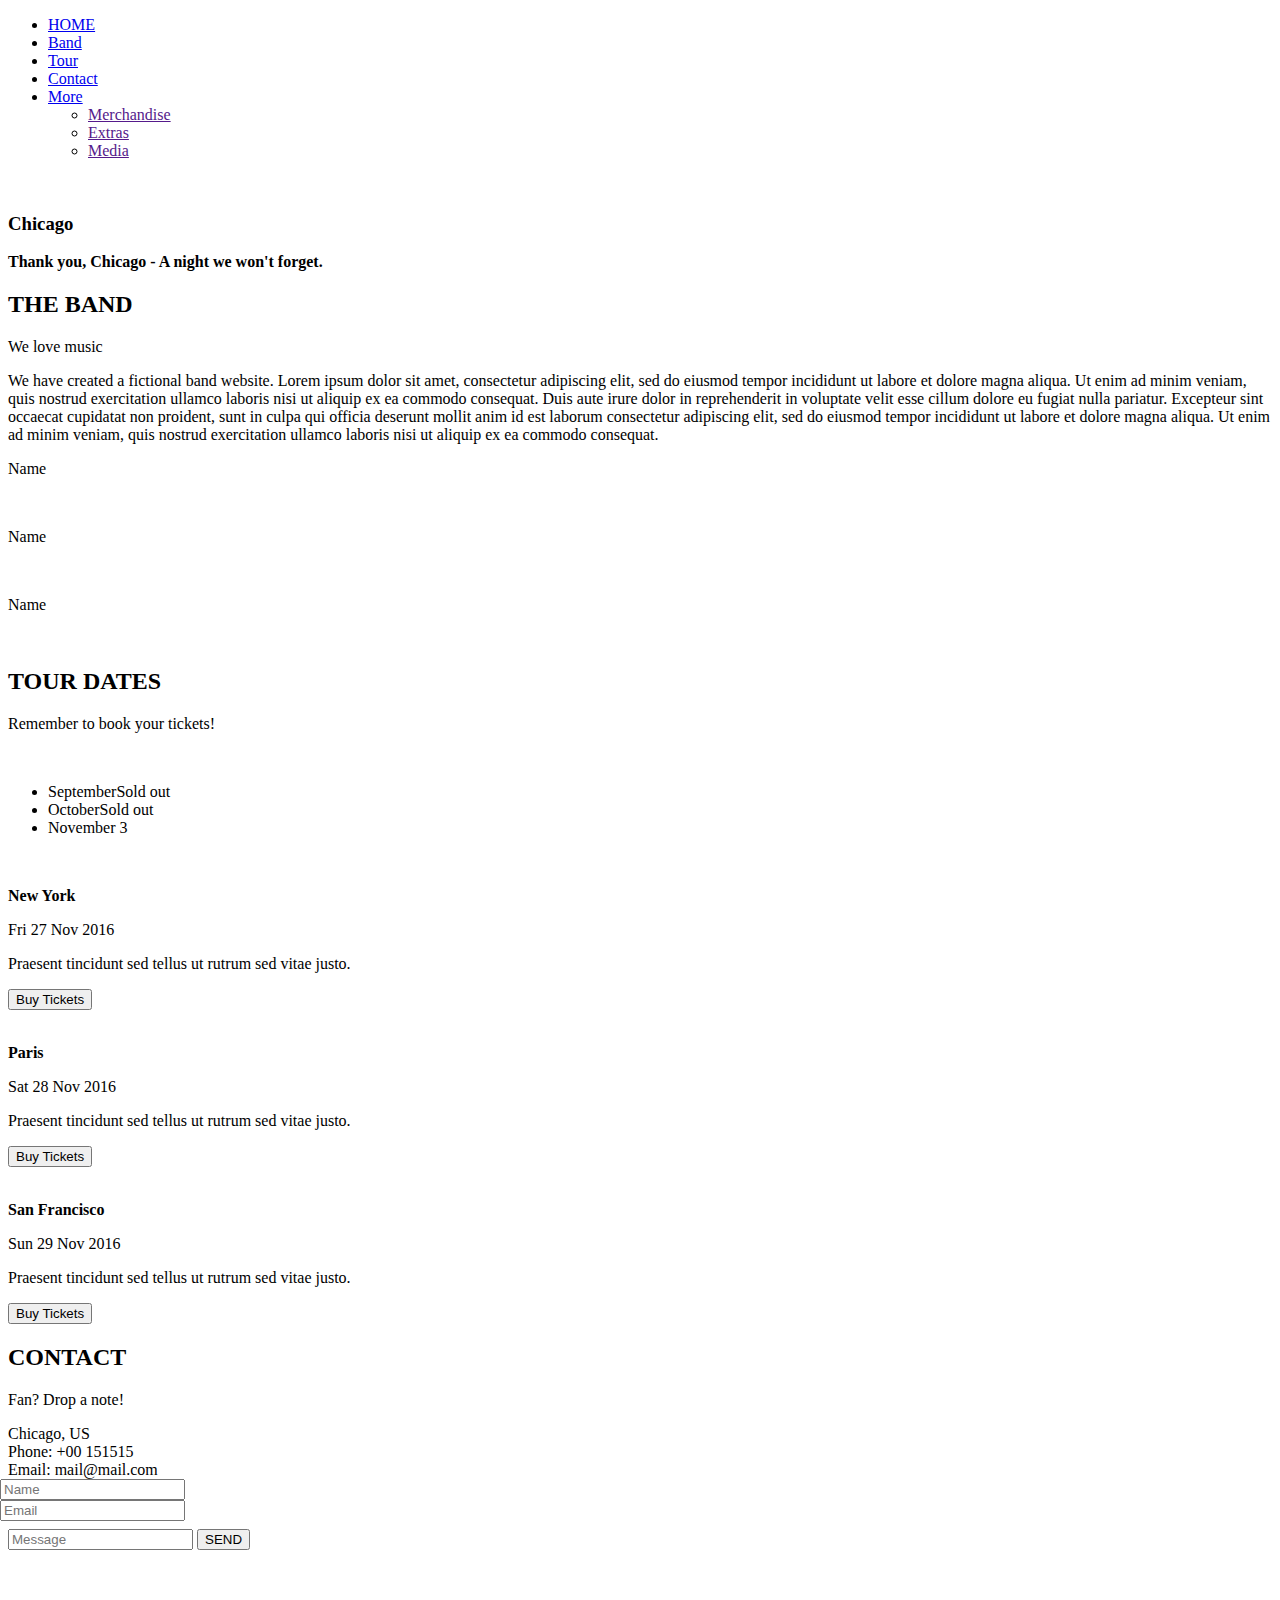
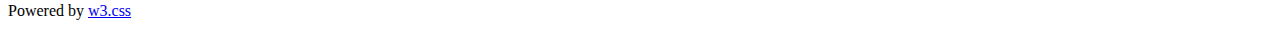
==== index.html @ c3e823ce "update2" ====
<!DOCTYPE html>
<html lang="en">
<head>
    <meta charset="UTF-8">
    <meta http-equiv="X-UA-Compatible" content="IE=edge">
    <meta name="viewport" content="width=device-width, initial-scale=1.0">
    <link rel="stylesheet" href="./The Band/acset/css/stylesheet.css">
    <link rel="stylesheet" href="./The Band/acset/css/responsive.css">
    <link rel="stylesheet" href="./The Band/acset/font/themify-icons/themify-icons.css">
    <title>The Band</title>
</head>
<body>
    <div class="body - selection">
        <div id="header">
        <!-- Begin navigation -->
           <ul class="cursor-poiter" id="nav">
               <li><a href="#slider">HOME</a></li>
               <li><a href="#about">Band</a></li>
               <li><a href="#tour">Tour</a></li>
               <li><a href="#contact">Contact</a></li>
               <li >
                   <a href="#" >More
                       <i class="ti-arrow-circle-down"></i>
                   </a>
                   
                   <ul class="subnav">
                       <li><a href="">Merchandise</a></li>
                       <li><a href="">Extras</a></li>
                       <li><a href="">Media</a></li>
                   </ul>
                </li>
                <div class="search-box">
                    <i class="ti-search search-icon"></i>

                </div>
                <div id="mobile-menu-btn" class="icon-box">
                    <i class="ti-menu mobile-menu"></i>
                </div>
           </ul>
        <!-- End navigation -->
    </div>
        <div class="" id="slider" >
            <div class="chicago-img">
                <div>
                    <img width="100%" src="/The Band//acset/img/chicago.jpg" alt="">
                </div>
                <div class="chicago-content">
                    <h3 class="content">Chicago</h3>
                    <p class="sub-content"><b>Thank you, Chicago - A night we won't forget.</b></p>
                </div>
            </div>

        </div>
        <div id="content">
            <div class="content-section" id="about">
                <h2 class="section-heading">THE BAND</h2>
                <p class="section-sub-heading">We love music</p>
                <p class="aubout-text">We have created a fictional band website. Lorem ipsum dolor sit amet, consectetur adipiscing elit, sed do eiusmod tempor incididunt ut labore et dolore magna aliqua. Ut enim ad minim veniam, quis nostrud exercitation ullamco laboris nisi ut aliquip ex ea commodo consequat. Duis aute irure dolor in reprehenderit in voluptate velit esse cillum dolore eu fugiat nulla pariatur. Excepteur sint occaecat cupidatat non proident, sunt in culpa qui officia deserunt mollit anim id est laborum consectetur adipiscing elit, sed do eiusmod tempor incididunt ut labore et dolore magna aliqua. Ut enim ad minim veniam, quis nostrud exercitation ullamco laboris nisi ut aliquip ex ea commodo consequat.</p>
                <div class="all-team clear">

                    <div class="team-member">
                        <p class="name-member">Name</p>
                        <img class="team-img" src="/The Band/acset/img/bandmember.jpg" alt="">
                    </div>
                    <div class="team-member">
                        <p class="name-member">Name</p>
                        <img class="team-img" src="/The Band/acset/img/bandmember.jpg" alt="">
                    </div>
                    <div class="team-member">
                        <p class="name-member">Name</p>
                        <img class="team-img" src="/The Band/acset/img/bandmember.jpg" alt="">
                    </div>
                </div>
            </div>
            <!--  Tour  -->
            <div class="tour-section">
                
                <div class="content-section" id="tour">
                    <h2 class="section-heading text-white">TOUR DATES</h2>
                    <p class="section-sub-heading text-white">Remember to book your tickets!</p>
                    <br>
                    <ul class="list-buy-ticket clear">
                        <li class="ticket-row">September<span class="sold-out">Sold out</span></li>
                        <li class="ticket-row">October<span class="sold-out">Sold out</span></li>
                        <li class="ticket-row">November <span class="three-ticket">3</span></li>
                    </ul>
                    <div class="ticket-place-list clear">
                        <div class="ticket-place">
                            <img width="100%" src="/The Band/acset/img/newyork.jpg" alt="">
                            <div class="content-ticket-buy">

                                <p class="place-name-ticket"><b>New York</b></p>
                                <p class="section-sub-heading text-align-none">Fri 27 Nov 2016</p>
                                <p class="place-name-ticket">Praesent tincidunt sed tellus ut rutrum sed vitae justo.</p>
                                <button class="buy-ticket-button">Buy Tickets</button>
                            </div>

                        </div>
                        <div class="ticket-place">
                            <img width="100%" src="/The Band/acset/img/paris.jpg" alt="">
                            <div class="content-ticket-buy">
                                
                                <p class="place-name-ticket"><b>Paris</b></p>
                                <p class="section-sub-heading text-align-none">Sat 28 Nov 2016</p>
                                <p class="place-name-ticket">Praesent tincidunt sed tellus ut rutrum sed vitae justo.</p>
                                <button class="buy-ticket-button">Buy Tickets</button>
                            </div>
                            
                        </div>
                        <div class="ticket-place">
                            <img width="100%" src="/The Band/acset/img/sanfran.jpg" alt="">
                            <div class="content-ticket-buy">
                                
                                <p class="place-name-ticket"><b>San Francisco</b></p>
                                <p class="section-sub-heading text-align-none">Sun 29 Nov 2016</p>
                                <p class="place-name-ticket">Praesent tincidunt sed tellus ut rutrum sed vitae justo.</p>
                                <button class="buy-ticket-button">Buy Tickets</button>
                            </div>
                            
                        </div>
                    </div>
                </div>
            </div>

            <div class="content-section" id="contact">
                <h2 class="section-heading">CONTACT</h2>
                <p class="section-sub-heading">Fan? Drop a note!</p>
                <div class="contact-content clear">
                    <div class="contact-icon">
                        <i class="ti-location-pin" > </i>
                        Chicago, US
                        <br>
                        <i  class="ti-mobile"></i>
                         Phone: +00 151515
                        <br>
                        <i  class="ti-email"></i>
                         Email: mail@mail.com
                        <br>

                    </div>
                    <div  class="contact-write-form clear">
                        <form action="">
                            <div class="clear" style="margin: 0px -8px 8px -8px;">
                                <div class="half-col clear">

                                    <input class="input-box" type="text" placeholder="Name" required name="Name" >
                                </div>
                                <div class="half-col clear">

                                    <input class="input-box" type="text" placeholder="Email" required name="Email">
                                </div>

                            </div>
                            <input class="input-box" type="text" placeholder="Message" required name="Message">
                            <button type="submit" class="buy-ticket-button float-right section-body">SEND</button>
                        </form>

                    </div>
                </div>

            </div>
            <div id="map">
                <img width="100%" src="/The Band/acset/img/map.jpg" alt="">

            </div>

        </div>
        <div id="footer">
            <i class="icon-hover ti-facebook"></i>
            <i class="icon-hover ti-instagram"></i>
            <i class="icon-hover ti-pinterest"></i>
            <i class="icon-hover ti-twitter-alt"></i>
            <i class="icon-hover ti-linkedin"></i>
            <br>
            <p class="section-sub-heading">Powered by <a href="https://www.w3schools.com/w3css/default.asp">w3.css</a></p>

        </div>


        
    </div>
    <script>
        var headerElement = document.getElementById('header');
        var mobileMenuBtn = document.getElementById('mobile-menu-btn');
        var HeaderHigh = headerElement.clientHeight;
        mobileMenuBtn.onclick = function () {
            var isClose = headerElement.clientHeight === HeaderHigh;
            if (isClose) {
                headerElement.style.height = 'auto';
            }
            else {
                headerElement.style.height = null;

            }
        }
        var menuItems = document.querySelectorAll('#nav li a[href*="#"]');
        for (var i = 0;i < menuItems.length;i++ ){
            var menuItem = menuItems[i];
            menuItem.onclick = function () {
                headerElement.style.height = null;

                
            }
        }
    </script>
</body>
</html>
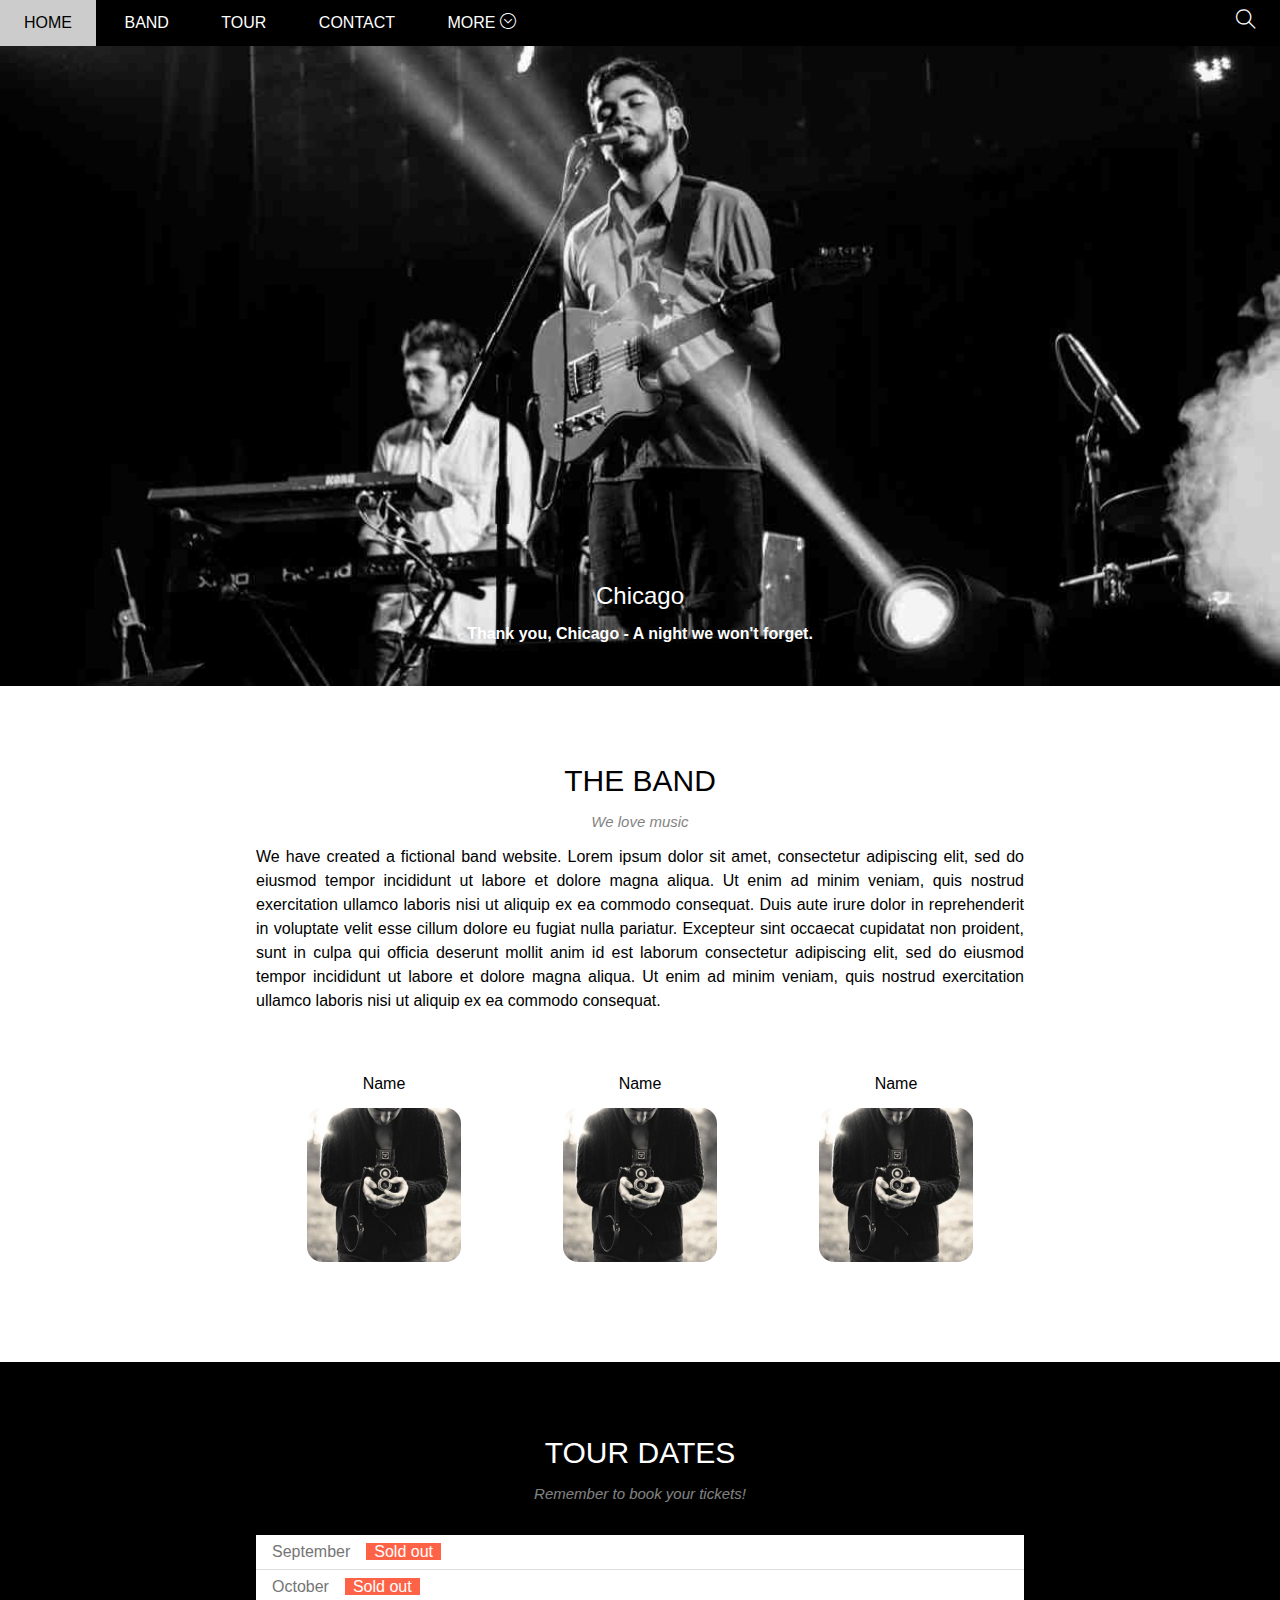
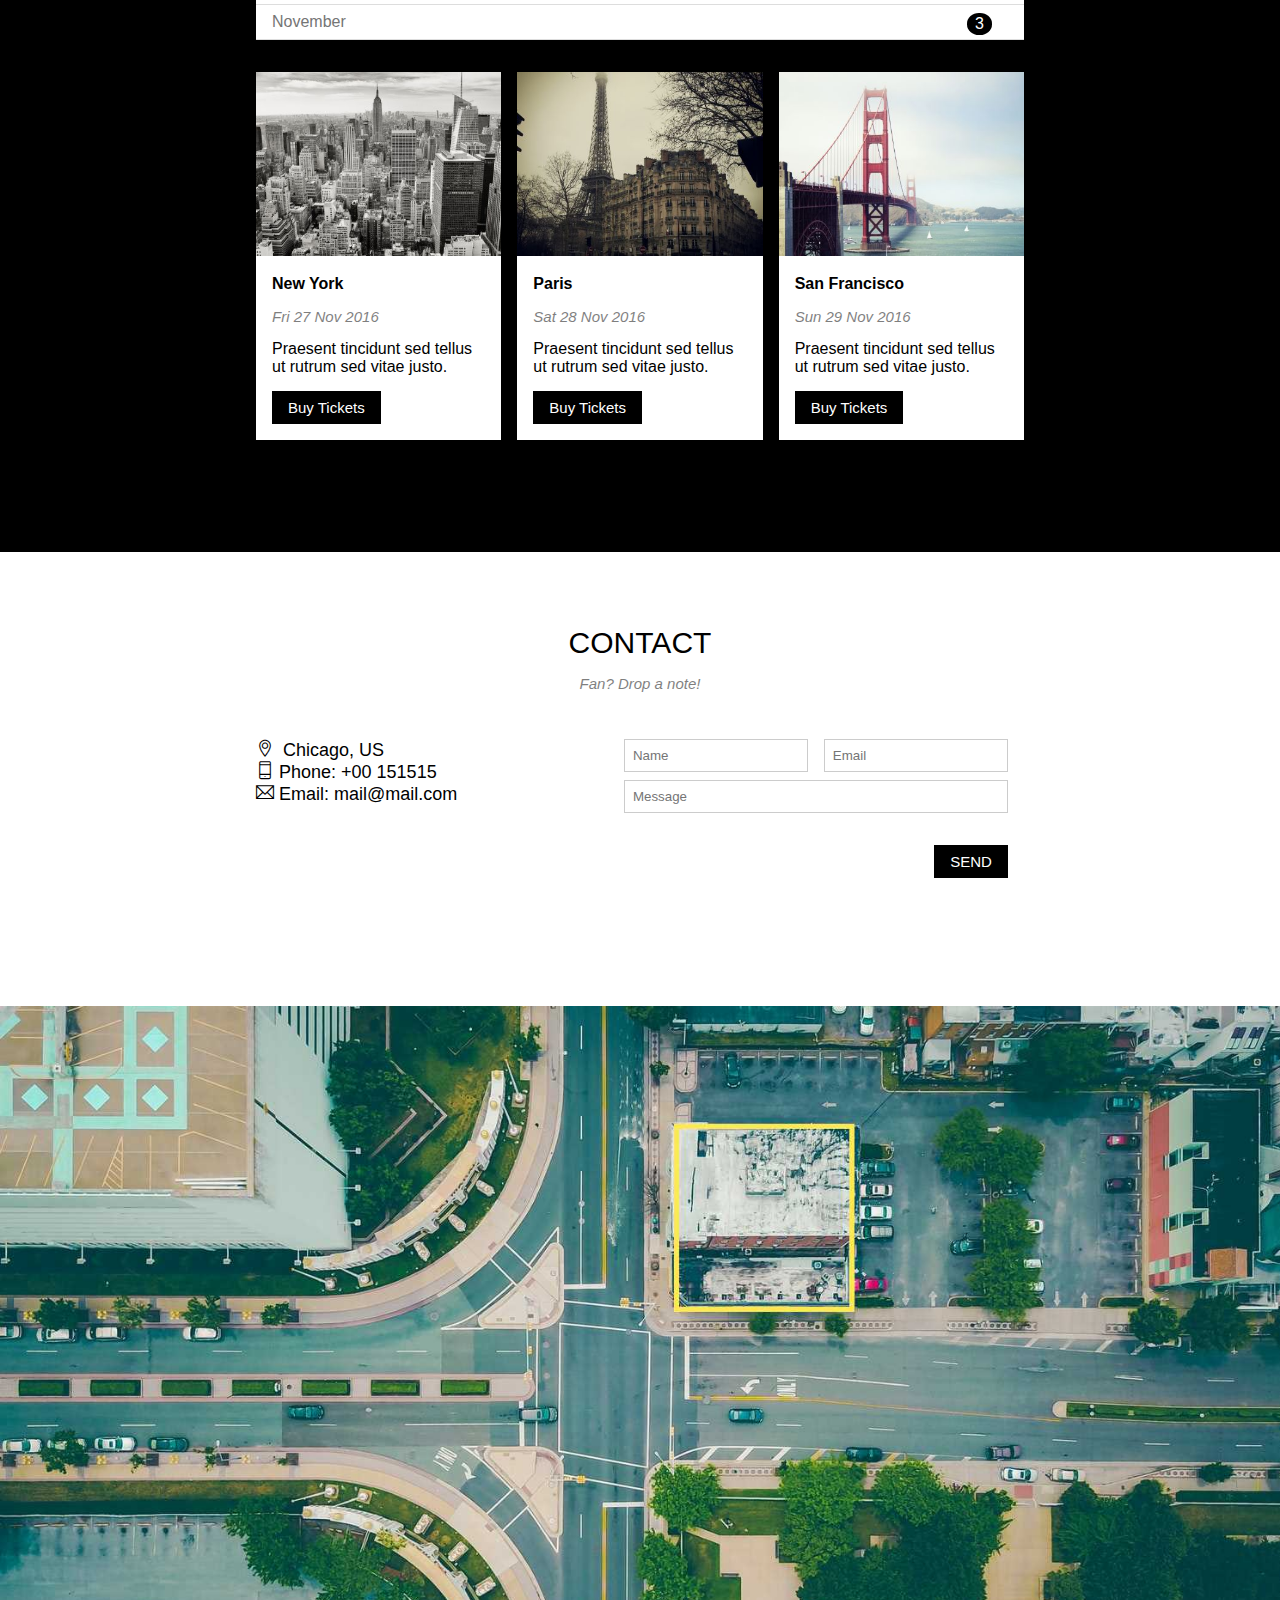
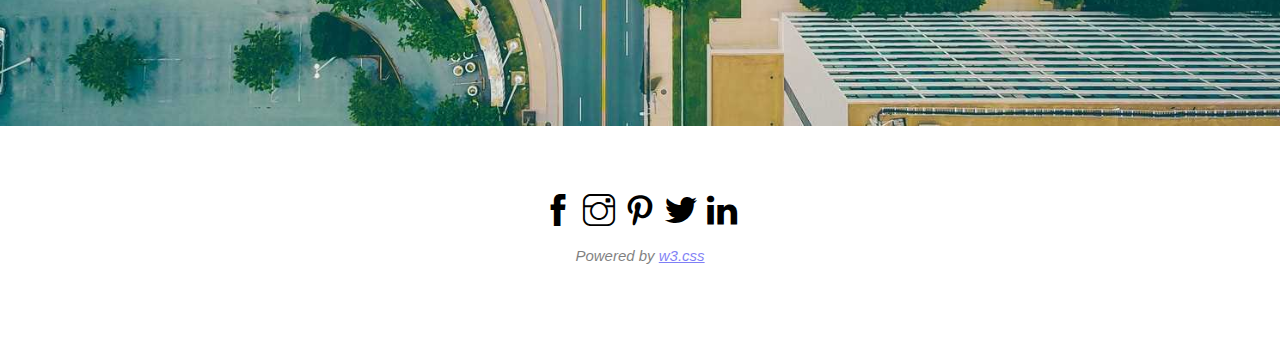
==== commit 9e7d6bf1: "update" ====
--- a/index.html
+++ b/index.html
@@ -4,9 +4,9 @@
     <meta charset="UTF-8">
     <meta http-equiv="X-UA-Compatible" content="IE=edge">
     <meta name="viewport" content="width=device-width, initial-scale=1.0">
-    <link rel="stylesheet" href="./The Band/acset/css/stylesheet.css">
-    <link rel="stylesheet" href="./The Band/acset/css/responsive.css">
-    <link rel="stylesheet" href="./The Band/acset/font/themify-icons/themify-icons.css">
+    <link rel="stylesheet" href="/acset/css/stylesheet.css">
+    <link rel="stylesheet" href="/acset/css/responsive.css">
+    <link rel="stylesheet" href="/acset/font/themify-icons/themify-icons.css">
     <title>The Band</title>
 </head>
 <body>
@@ -42,7 +42,7 @@
         <div class="" id="slider" >
             <div class="chicago-img">
                 <div>
-                    <img width="100%" src="/The Band//acset/img/chicago.jpg" alt="">
+                    <img width="100%" src="/acset/img/chicago.jpg" alt="">
                 </div>
                 <div class="chicago-content">
                     <h3 class="content">Chicago</h3>
@@ -60,15 +60,15 @@
 
                     <div class="team-member">
                         <p class="name-member">Name</p>
-                        <img class="team-img" src="/The Band/acset/img/bandmember.jpg" alt="">
+                        <img class="team-img" src="/acset/img/bandmember.JPG" alt="">
                     </div>
                     <div class="team-member">
                         <p class="name-member">Name</p>
-                        <img class="team-img" src="/The Band/acset/img/bandmember.jpg" alt="">
+                        <img class="team-img" src="/acset/img/bandmember.JPG" alt="">
                     </div>
                     <div class="team-member">
                         <p class="name-member">Name</p>
-                        <img class="team-img" src="/The Band/acset/img/bandmember.jpg" alt="">
+                        <img class="team-img" src="/acset/img/bandmember.JPG" alt="">
                     </div>
                 </div>
             </div>
@@ -86,7 +86,7 @@
                     </ul>
                     <div class="ticket-place-list clear">
                         <div class="ticket-place">
-                            <img width="100%" src="/The Band/acset/img/newyork.jpg" alt="">
+                            <img width="100%" src="/acset/img/newyork.jpg" alt="">
                             <div class="content-ticket-buy">
 
                                 <p class="place-name-ticket"><b>New York</b></p>
@@ -97,7 +97,7 @@
 
                         </div>
                         <div class="ticket-place">
-                            <img width="100%" src="/The Band/acset/img/paris.jpg" alt="">
+                            <img width="100%" src="/acset/img/paris.jpg" alt="">
                             <div class="content-ticket-buy">
                                 
                                 <p class="place-name-ticket"><b>Paris</b></p>
@@ -108,7 +108,7 @@
                             
                         </div>
                         <div class="ticket-place">
-                            <img width="100%" src="/The Band/acset/img/sanfran.jpg" alt="">
+                            <img width="100%" src="/acset/img/sanfran.jpg" alt="">
                             <div class="content-ticket-buy">
                                 
                                 <p class="place-name-ticket"><b>San Francisco</b></p>
@@ -160,7 +160,7 @@
 
             </div>
             <div id="map">
-                <img width="100%" src="/The Band/acset/img/map.jpg" alt="">
+                <img width="100%" src="/acset/img/map.jpg" alt="">
 
             </div>
 
--- a/acset/css/stylesheet.css
+++ b/acset/css/stylesheet.css
@@ -0,0 +1,280 @@
+/* Reset CSS */
+*{
+    padding: 0;
+    margin: 0;
+    box-sizing: border-box;
+}
+html {
+    scroll-behavior:smooth;
+    font-family:Arial, Helvetica, sans-serif;
+}
+.cursor-poiter {
+    cursor: pointer;
+}
+.clear::after {
+    content: "";
+    display: table;
+    clear: both;
+}
+.text-white {
+    color: white !important;
+}
+.text-align-none{
+    text-align:left !important;
+}
+.input-box {
+    padding: 8px;
+    display: block;
+    border: 1px solid #ccc;
+    width: 100%;
+}
+.half-col {
+    float: left;
+    width: 49.99%;
+    padding: 0 8px;
+
+}
+.float-right {
+    float: right !important;
+}
+.section-body {
+    margin-top: 32px !important;
+    margin-bottom: 32px !important;
+}
+.pc-hine{
+    display: none !important;
+}
+
+/* ----------------------Header-------------- */
+#header{
+    
+    position: fixed;
+    right: 0;
+    left: 0;
+    top:0;
+    width: 100%;
+    height: 46px;
+    background-color: black;
+    z-index: 1;
+    overflow: hidden;
+}
+#nav>li{
+    display: inline-block;
+    position: relative;
+}
+.icon-box,
+.search-box{
+    line-height: 46px;
+    padding: 0px 24px;
+    float: right;
+    
+}
+.mobile-menu,
+.search-icon {
+    text-decoration: none;
+    color: #fff;
+    display:inline-block;
+    top: 0;
+    font-size: 20px;
+    
+}
+#header .search-box:hover{
+    color: white;
+    background-color: tomato;
+}
+.subnav>li>a,
+#nav>li>a{
+    text-decoration: none;
+    color: #fff;
+    line-height: 46px;
+    padding: 0px 24px;
+    display: inline-block;
+}
+#nav li:hover>ul{
+    display:block;
+
+}
+#nav>li>a {
+    text-transform: uppercase;
+}
+#nav>li:hover>a{
+    background-color: #ccc;
+    color: black;
+}
+#nav .subnav{
+    display: none;
+    position: absolute;
+    background-color: white;
+    box-shadow:0 0 10px rgba(0,0,0,0.3);
+}
+#nav .subnav li:hover {
+    background-color: #ccc;
+    color: black;
+}
+#nav .subnav li a{
+    color: black;
+}
+#nav .subnav>li {
+    display: block;
+}
+
+
+
+/* ---------------------SLIder------------------------ */
+#slider {
+    margin-top: 46px;
+}
+.chicago-img {
+    position: relative;
+}
+#slider .chicago-content {
+    position: absolute;
+    left: 50%;
+     transform: translate(-50%,0%);
+    bottom: 0;
+    color: white;
+    text-align: center;
+    padding-bottom: 32px;
+}
+#slider .content {
+    margin: 10px 0;
+    font-family:'Segoe UI',Arial,sans-serif;
+    font-size: 24px;
+    font-weight: 400;
+}
+#slider .sub-content {
+    margin: 15px 0;
+}
+
+/* -----------------------------------Content-------------------------- */
+
+.content-section {
+    width: 800px;
+    max-width: 100%;
+    margin-left: auto;
+    margin-right: auto;
+    padding: 64px 16px;
+}
+#content .section-heading {
+    font-size: 30px;
+    text-align: center;
+    margin: 10px 0;
+    font-weight: 400;
+
+}
+.section-sub-heading{
+    margin: 15px 0;
+    text-align: center;
+    opacity: 0.5;
+    font-style: italic;
+    font-size: 15px;
+
+}
+#content .aubout-text {
+    margin: 15px 0;
+    text-align: justify;
+    line-height: 1.5;
+}
+#content .all-team {
+    padding: 32px 0;
+
+}
+#content .team-member {
+    float: left;
+    width: calc(100%/3);
+    text-align: center;
+}
+#content .name-member {
+    margin: 15px 0;
+}
+#content .team-img {
+    width: 60%;
+    border-radius: 10%;
+}
+/* Tour  */
+.tour-section {
+    background-color: #000;
+
+}
+.tour-section .ticket-row {
+    background-color: white;
+   padding: 8px 16px;
+    border-bottom:1px solid #ddd;
+}
+.ticket-row {
+    list-style-type: none;
+    color: #757575;
+}
+.sold-out {
+    margin-left: 16px;
+    padding: 0px 8px;
+    background-color: tomato !important;
+    color: white !important;
+}
+.three-ticket {
+    float: right;
+    margin-right: 16px;
+    background-color: #000;
+    color: white;
+    padding: 2px 8px;
+    text-align: center;
+    border-radius: 48%;
+
+}
+#tour .ticket-place-list {
+    margin: 0 -16px;
+    padding: 32px 8px;
+    
+}
+#tour .ticket-place {
+    background-color: #fff;
+    width: calc(100%/3);
+    float: left;
+    margin: 0 0 16px;
+    padding: 0 8px;
+    background-clip:content-box;
+}
+#tour .place-name-ticket {
+    margin: 15px 0;
+   
+}
+#tour .content-ticket-buy {
+    padding: 0 16px;
+}
+.buy-ticket-button {
+    padding: 8px 16px;
+    margin-bottom: 16px;
+    background-color: black;
+    color: white;
+    border-style: none;
+    font-size: 15px;
+}
+/* -Contact */
+#contact .contact-content {
+    padding: 32px 0;
+
+}
+#contact .contact-icon {
+    float: left;
+    width: 49.99%;
+    font-size: 18px;
+    margin-bottom: 16px;
+
+}
+#contact .contact-write-form {
+    float: left;
+    width: 49.99%;
+    margin: 0 -16px;
+}
+.icon-hover:hover {
+    opacity: 0.6;
+
+}
+
+/* ----------------------------Footet---------------------- */
+#footer{
+    padding: 64px 16px;
+    font-size: 32px;
+    text-align: center;
+
+}--- a/acset/css/responsive.css
+++ b/acset/css/responsive.css
@@ -0,0 +1,35 @@
+/* PC */
+@media (min-width:1024px) {
+    .icon-box {
+        display: none;
+    }
+    
+}
+/* Tablet */
+@media (min-width:740px) and (max-width :1023px) {
+
+    
+}
+/* Mobile */
+@media (max-width:723px) {
+    #nav>li {
+        display: block;
+    }
+    .chicago-content{
+        display: none;
+    }
+    .search-box {
+        display: none;
+    }
+    .icon-box {
+        top: 0;
+        right: 0;
+        position: absolute;
+    }
+    #header .icon-box:hover {
+        background-color: #ccc;
+    }
+    #header .icon-box:hover .mobile-menu {
+        color: black;
+    }
+}--- a/acset/font/themify-icons/themify-icons.css
+++ b/acset/font/themify-icons/themify-icons.css
@@ -0,0 +1,1081 @@
+@font-face {
+	font-family: 'themify';
+	src:url('fonts/themify.eot?-fvbane');
+	src:url('fonts/themify.eot?#iefix-fvbane') format('embedded-opentype'),
+		url('fonts/themify.woff?-fvbane') format('woff'),
+		url('fonts/themify.ttf?-fvbane') format('truetype'),
+		url('fonts/themify.svg?-fvbane#themify') format('svg');
+	font-weight: normal;
+	font-style: normal;
+}
+
+[class^="ti-"], [class*=" ti-"] {
+	font-family: 'themify';
+	speak: none;
+	font-style: normal;
+	font-weight: normal;
+	font-variant: normal;
+	text-transform: none;
+	line-height: 1;
+
+	/* Better Font Rendering =========== */
+	-webkit-font-smoothing: antialiased;
+	-moz-osx-font-smoothing: grayscale;
+}
+
+.ti-wand:before {
+	content: "\e600";
+}
+.ti-volume:before {
+	content: "\e601";
+}
+.ti-user:before {
+	content: "\e602";
+}
+.ti-unlock:before {
+	content: "\e603";
+}
+.ti-unlink:before {
+	content: "\e604";
+}
+.ti-trash:before {
+	content: "\e605";
+}
+.ti-thought:before {
+	content: "\e606";
+}
+.ti-target:before {
+	content: "\e607";
+}
+.ti-tag:before {
+	content: "\e608";
+}
+.ti-tablet:before {
+	content: "\e609";
+}
+.ti-star:before {
+	content: "\e60a";
+}
+.ti-spray:before {
+	content: "\e60b";
+}
+.ti-signal:before {
+	content: "\e60c";
+}
+.ti-shopping-cart:before {
+	content: "\e60d";
+}
+.ti-shopping-cart-full:before {
+	content: "\e60e";
+}
+.ti-settings:before {
+	content: "\e60f";
+}
+.ti-search:before {
+	content: "\e610";
+}
+.ti-zoom-in:before {
+	content: "\e611";
+}
+.ti-zoom-out:before {
+	content: "\e612";
+}
+.ti-cut:before {
+	content: "\e613";
+}
+.ti-ruler:before {
+	content: "\e614";
+}
+.ti-ruler-pencil:before {
+	content: "\e615";
+}
+.ti-ruler-alt:before {
+	content: "\e616";
+}
+.ti-bookmark:before {
+	content: "\e617";
+}
+.ti-bookmark-alt:before {
+	content: "\e618";
+}
+.ti-reload:before {
+	content: "\e619";
+}
+.ti-plus:before {
+	content: "\e61a";
+}
+.ti-pin:before {
+	content: "\e61b";
+}
+.ti-pencil:before {
+	content: "\e61c";
+}
+.ti-pencil-alt:before {
+	content: "\e61d";
+}
+.ti-paint-roller:before {
+	content: "\e61e";
+}
+.ti-paint-bucket:before {
+	content: "\e61f";
+}
+.ti-na:before {
+	content: "\e620";
+}
+.ti-mobile:before {
+	content: "\e621";
+}
+.ti-minus:before {
+	content: "\e622";
+}
+.ti-medall:before {
+	content: "\e623";
+}
+.ti-medall-alt:before {
+	content: "\e624";
+}
+.ti-marker:before {
+	content: "\e625";
+}
+.ti-marker-alt:before {
+	content: "\e626";
+}
+.ti-arrow-up:before {
+	content: "\e627";
+}
+.ti-arrow-right:before {
+	content: "\e628";
+}
+.ti-arrow-left:before {
+	content: "\e629";
+}
+.ti-arrow-down:before {
+	content: "\e62a";
+}
+.ti-lock:before {
+	content: "\e62b";
+}
+.ti-location-arrow:before {
+	content: "\e62c";
+}
+.ti-link:before {
+	content: "\e62d";
+}
+.ti-layout:before {
+	content: "\e62e";
+}
+.ti-layers:before {
+	content: "\e62f";
+}
+.ti-layers-alt:before {
+	content: "\e630";
+}
+.ti-key:before {
+	content: "\e631";
+}
+.ti-import:before {
+	content: "\e632";
+}
+.ti-image:before {
+	content: "\e633";
+}
+.ti-heart:before {
+	content: "\e634";
+}
+.ti-heart-broken:before {
+	content: "\e635";
+}
+.ti-hand-stop:before {
+	content: "\e636";
+}
+.ti-hand-open:before {
+	content: "\e637";
+}
+.ti-hand-drag:before {
+	content: "\e638";
+}
+.ti-folder:before {
+	content: "\e639";
+}
+.ti-flag:before {
+	content: "\e63a";
+}
+.ti-flag-alt:before {
+	content: "\e63b";
+}
+.ti-flag-alt-2:before {
+	content: "\e63c";
+}
+.ti-eye:before {
+	content: "\e63d";
+}
+.ti-export:before {
+	content: "\e63e";
+}
+.ti-exchange-vertical:before {
+	content: "\e63f";
+}
+.ti-desktop:before {
+	content: "\e640";
+}
+.ti-cup:before {
+	content: "\e641";
+}
+.ti-crown:before {
+	content: "\e642";
+}
+.ti-comments:before {
+	content: "\e643";
+}
+.ti-comment:before {
+	content: "\e644";
+}
+.ti-comment-alt:before {
+	content: "\e645";
+}
+.ti-close:before {
+	content: "\e646";
+}
+.ti-clip:before {
+	content: "\e647";
+}
+.ti-angle-up:before {
+	content: "\e648";
+}
+.ti-angle-right:before {
+	content: "\e649";
+}
+.ti-angle-left:before {
+	content: "\e64a";
+}
+.ti-angle-down:before {
+	content: "\e64b";
+}
+.ti-check:before {
+	content: "\e64c";
+}
+.ti-check-box:before {
+	content: "\e64d";
+}
+.ti-camera:before {
+	content: "\e64e";
+}
+.ti-announcement:before {
+	content: "\e64f";
+}
+.ti-brush:before {
+	content: "\e650";
+}
+.ti-briefcase:before {
+	content: "\e651";
+}
+.ti-bolt:before {
+	content: "\e652";
+}
+.ti-bolt-alt:before {
+	content: "\e653";
+}
+.ti-blackboard:before {
+	content: "\e654";
+}
+.ti-bag:before {
+	content: "\e655";
+}
+.ti-move:before {
+	content: "\e656";
+}
+.ti-arrows-vertical:before {
+	content: "\e657";
+}
+.ti-arrows-horizontal:before {
+	content: "\e658";
+}
+.ti-fullscreen:before {
+	content: "\e659";
+}
+.ti-arrow-top-right:before {
+	content: "\e65a";
+}
+.ti-arrow-top-left:before {
+	content: "\e65b";
+}
+.ti-arrow-circle-up:before {
+	content: "\e65c";
+}
+.ti-arrow-circle-right:before {
+	content: "\e65d";
+}
+.ti-arrow-circle-left:before {
+	content: "\e65e";
+}
+.ti-arrow-circle-down:before {
+	content: "\e65f";
+}
+.ti-angle-double-up:before {
+	content: "\e660";
+}
+.ti-angle-double-right:before {
+	content: "\e661";
+}
+.ti-angle-double-left:before {
+	content: "\e662";
+}
+.ti-angle-double-down:before {
+	content: "\e663";
+}
+.ti-zip:before {
+	content: "\e664";
+}
+.ti-world:before {
+	content: "\e665";
+}
+.ti-wheelchair:before {
+	content: "\e666";
+}
+.ti-view-list:before {
+	content: "\e667";
+}
+.ti-view-list-alt:before {
+	content: "\e668";
+}
+.ti-view-grid:before {
+	content: "\e669";
+}
+.ti-uppercase:before {
+	content: "\e66a";
+}
+.ti-upload:before {
+	content: "\e66b";
+}
+.ti-underline:before {
+	content: "\e66c";
+}
+.ti-truck:before {
+	content: "\e66d";
+}
+.ti-timer:before {
+	content: "\e66e";
+}
+.ti-ticket:before {
+	content: "\e66f";
+}
+.ti-thumb-up:before {
+	content: "\e670";
+}
+.ti-thumb-down:before {
+	content: "\e671";
+}
+.ti-text:before {
+	content: "\e672";
+}
+.ti-stats-up:before {
+	content: "\e673";
+}
+.ti-stats-down:before {
+	content: "\e674";
+}
+.ti-split-v:before {
+	content: "\e675";
+}
+.ti-split-h:before {
+	content: "\e676";
+}
+.ti-smallcap:before {
+	content: "\e677";
+}
+.ti-shine:before {
+	content: "\e678";
+}
+.ti-shift-right:before {
+	content: "\e679";
+}
+.ti-shift-left:before {
+	content: "\e67a";
+}
+.ti-shield:before {
+	content: "\e67b";
+}
+.ti-notepad:before {
+	content: "\e67c";
+}
+.ti-server:before {
+	content: "\e67d";
+}
+.ti-quote-right:before {
+	content: "\e67e";
+}
+.ti-quote-left:before {
+	content: "\e67f";
+}
+.ti-pulse:before {
+	content: "\e680";
+}
+.ti-printer:before {
+	content: "\e681";
+}
+.ti-power-off:before {
+	content: "\e682";
+}
+.ti-plug:before {
+	content: "\e683";
+}
+.ti-pie-chart:before {
+	content: "\e684";
+}
+.ti-paragraph:before {
+	content: "\e685";
+}
+.ti-panel:before {
+	content: "\e686";
+}
+.ti-package:before {
+	content: "\e687";
+}
+.ti-music:before {
+	content: "\e688";
+}
+.ti-music-alt:before {
+	content: "\e689";
+}
+.ti-mouse:before {
+	content: "\e68a";
+}
+.ti-mouse-alt:before {
+	content: "\e68b";
+}
+.ti-money:before {
+	content: "\e68c";
+}
+.ti-microphone:before {
+	content: "\e68d";
+}
+.ti-menu:before {
+	content: "\e68e";
+}
+.ti-menu-alt:before {
+	content: "\e68f";
+}
+.ti-map:before {
+	content: "\e690";
+}
+.ti-map-alt:before {
+	content: "\e691";
+}
+.ti-loop:before {
+	content: "\e692";
+}
+.ti-location-pin:before {
+	content: "\e693";
+}
+.ti-list:before {
+	content: "\e694";
+}
+.ti-light-bulb:before {
+	content: "\e695";
+}
+.ti-Italic:before {
+	content: "\e696";
+}
+.ti-info:before {
+	content: "\e697";
+}
+.ti-infinite:before {
+	content: "\e698";
+}
+.ti-id-badge:before {
+	content: "\e699";
+}
+.ti-hummer:before {
+	content: "\e69a";
+}
+.ti-home:before {
+	content: "\e69b";
+}
+.ti-help:before {
+	content: "\e69c";
+}
+.ti-headphone:before {
+	content: "\e69d";
+}
+.ti-harddrives:before {
+	content: "\e69e";
+}
+.ti-harddrive:before {
+	content: "\e69f";
+}
+.ti-gift:before {
+	content: "\e6a0";
+}
+.ti-game:before {
+	content: "\e6a1";
+}
+.ti-filter:before {
+	content: "\e6a2";
+}
+.ti-files:before {
+	content: "\e6a3";
+}
+.ti-file:before {
+	content: "\e6a4";
+}
+.ti-eraser:before {
+	content: "\e6a5";
+}
+.ti-envelope:before {
+	content: "\e6a6";
+}
+.ti-download:before {
+	content: "\e6a7";
+}
+.ti-direction:before {
+	content: "\e6a8";
+}
+.ti-direction-alt:before {
+	content: "\e6a9";
+}
+.ti-dashboard:before {
+	content: "\e6aa";
+}
+.ti-control-stop:before {
+	content: "\e6ab";
+}
+.ti-control-shuffle:before {
+	content: "\e6ac";
+}
+.ti-control-play:before {
+	content: "\e6ad";
+}
+.ti-control-pause:before {
+	content: "\e6ae";
+}
+.ti-control-forward:before {
+	content: "\e6af";
+}
+.ti-control-backward:before {
+	content: "\e6b0";
+}
+.ti-cloud:before {
+	content: "\e6b1";
+}
+.ti-cloud-up:before {
+	content: "\e6b2";
+}
+.ti-cloud-down:before {
+	content: "\e6b3";
+}
+.ti-clipboard:before {
+	content: "\e6b4";
+}
+.ti-car:before {
+	content: "\e6b5";
+}
+.ti-calendar:before {
+	content: "\e6b6";
+}
+.ti-book:before {
+	content: "\e6b7";
+}
+.ti-bell:before {
+	content: "\e6b8";
+}
+.ti-basketball:before {
+	content: "\e6b9";
+}
+.ti-bar-chart:before {
+	content: "\e6ba";
+}
+.ti-bar-chart-alt:before {
+	content: "\e6bb";
+}
+.ti-back-right:before {
+	content: "\e6bc";
+}
+.ti-back-left:before {
+	content: "\e6bd";
+}
+.ti-arrows-corner:before {
+	content: "\e6be";
+}
+.ti-archive:before {
+	content: "\e6bf";
+}
+.ti-anchor:before {
+	content: "\e6c0";
+}
+.ti-align-right:before {
+	content: "\e6c1";
+}
+.ti-align-left:before {
+	content: "\e6c2";
+}
+.ti-align-justify:before {
+	content: "\e6c3";
+}
+.ti-align-center:before {
+	content: "\e6c4";
+}
+.ti-alert:before {
+	content: "\e6c5";
+}
+.ti-alarm-clock:before {
+	content: "\e6c6";
+}
+.ti-agenda:before {
+	content: "\e6c7";
+}
+.ti-write:before {
+	content: "\e6c8";
+}
+.ti-window:before {
+	content: "\e6c9";
+}
+.ti-widgetized:before {
+	content: "\e6ca";
+}
+.ti-widget:before {
+	content: "\e6cb";
+}
+.ti-widget-alt:before {
+	content: "\e6cc";
+}
+.ti-wallet:before {
+	content: "\e6cd";
+}
+.ti-video-clapper:before {
+	content: "\e6ce";
+}
+.ti-video-camera:before {
+	content: "\e6cf";
+}
+.ti-vector:before {
+	content: "\e6d0";
+}
+.ti-themify-logo:before {
+	content: "\e6d1";
+}
+.ti-themify-favicon:before {
+	content: "\e6d2";
+}
+.ti-themify-favicon-alt:before {
+	content: "\e6d3";
+}
+.ti-support:before {
+	content: "\e6d4";
+}
+.ti-stamp:before {
+	content: "\e6d5";
+}
+.ti-split-v-alt:before {
+	content: "\e6d6";
+}
+.ti-slice:before {
+	content: "\e6d7";
+}
+.ti-shortcode:before {
+	content: "\e6d8";
+}
+.ti-shift-right-alt:before {
+	content: "\e6d9";
+}
+.ti-shift-left-alt:before {
+	content: "\e6da";
+}
+.ti-ruler-alt-2:before {
+	content: "\e6db";
+}
+.ti-receipt:before {
+	content: "\e6dc";
+}
+.ti-pin2:before {
+	content: "\e6dd";
+}
+.ti-pin-alt:before {
+	content: "\e6de";
+}
+.ti-pencil-alt2:before {
+	content: "\e6df";
+}
+.ti-palette:before {
+	content: "\e6e0";
+}
+.ti-more:before {
+	content: "\e6e1";
+}
+.ti-more-alt:before {
+	content: "\e6e2";
+}
+.ti-microphone-alt:before {
+	content: "\e6e3";
+}
+.ti-magnet:before {
+	content: "\e6e4";
+}
+.ti-line-double:before {
+	content: "\e6e5";
+}
+.ti-line-dotted:before {
+	content: "\e6e6";
+}
+.ti-line-dashed:before {
+	content: "\e6e7";
+}
+.ti-layout-width-full:before {
+	content: "\e6e8";
+}
+.ti-layout-width-default:before {
+	content: "\e6e9";
+}
+.ti-layout-width-default-alt:before {
+	content: "\e6ea";
+}
+.ti-layout-tab:before {
+	content: "\e6eb";
+}
+.ti-layout-tab-window:before {
+	content: "\e6ec";
+}
+.ti-layout-tab-v:before {
+	content: "\e6ed";
+}
+.ti-layout-tab-min:before {
+	content: "\e6ee";
+}
+.ti-layout-slider:before {
+	content: "\e6ef";
+}
+.ti-layout-slider-alt:before {
+	content: "\e6f0";
+}
+.ti-layout-sidebar-right:before {
+	content: "\e6f1";
+}
+.ti-layout-sidebar-none:before {
+	content: "\e6f2";
+}
+.ti-layout-sidebar-left:before {
+	content: "\e6f3";
+}
+.ti-layout-placeholder:before {
+	content: "\e6f4";
+}
+.ti-layout-menu:before {
+	content: "\e6f5";
+}
+.ti-layout-menu-v:before {
+	content: "\e6f6";
+}
+.ti-layout-menu-separated:before {
+	content: "\e6f7";
+}
+.ti-layout-menu-full:before {
+	content: "\e6f8";
+}
+.ti-layout-media-right-alt:before {
+	content: "\e6f9";
+}
+.ti-layout-media-right:before {
+	content: "\e6fa";
+}
+.ti-layout-media-overlay:before {
+	content: "\e6fb";
+}
+.ti-layout-media-overlay-alt:before {
+	content: "\e6fc";
+}
+.ti-layout-media-overlay-alt-2:before {
+	content: "\e6fd";
+}
+.ti-layout-media-left-alt:before {
+	content: "\e6fe";
+}
+.ti-layout-media-left:before {
+	content: "\e6ff";
+}
+.ti-layout-media-center-alt:before {
+	content: "\e700";
+}
+.ti-layout-media-center:before {
+	content: "\e701";
+}
+.ti-layout-list-thumb:before {
+	content: "\e702";
+}
+.ti-layout-list-thumb-alt:before {
+	content: "\e703";
+}
+.ti-layout-list-post:before {
+	content: "\e704";
+}
+.ti-layout-list-large-image:before {
+	content: "\e705";
+}
+.ti-layout-line-solid:before {
+	content: "\e706";
+}
+.ti-layout-grid4:before {
+	content: "\e707";
+}
+.ti-layout-grid3:before {
+	content: "\e708";
+}
+.ti-layout-grid2:before {
+	content: "\e709";
+}
+.ti-layout-grid2-thumb:before {
+	content: "\e70a";
+}
+.ti-layout-cta-right:before {
+	content: "\e70b";
+}
+.ti-layout-cta-left:before {
+	content: "\e70c";
+}
+.ti-layout-cta-center:before {
+	content: "\e70d";
+}
+.ti-layout-cta-btn-right:before {
+	content: "\e70e";
+}
+.ti-layout-cta-btn-left:before {
+	content: "\e70f";
+}
+.ti-layout-column4:before {
+	content: "\e710";
+}
+.ti-layout-column3:before {
+	content: "\e711";
+}
+.ti-layout-column2:before {
+	content: "\e712";
+}
+.ti-layout-accordion-separated:before {
+	content: "\e713";
+}
+.ti-layout-accordion-merged:before {
+	content: "\e714";
+}
+.ti-layout-accordion-list:before {
+	content: "\e715";
+}
+.ti-ink-pen:before {
+	content: "\e716";
+}
+.ti-info-alt:before {
+	content: "\e717";
+}
+.ti-help-alt:before {
+	content: "\e718";
+}
+.ti-headphone-alt:before {
+	content: "\e719";
+}
+.ti-hand-point-up:before {
+	content: "\e71a";
+}
+.ti-hand-point-right:before {
+	content: "\e71b";
+}
+.ti-hand-point-left:before {
+	content: "\e71c";
+}
+.ti-hand-point-down:before {
+	content: "\e71d";
+}
+.ti-gallery:before {
+	content: "\e71e";
+}
+.ti-face-smile:before {
+	content: "\e71f";
+}
+.ti-face-sad:before {
+	content: "\e720";
+}
+.ti-credit-card:before {
+	content: "\e721";
+}
+.ti-control-skip-forward:before {
+	content: "\e722";
+}
+.ti-control-skip-backward:before {
+	content: "\e723";
+}
+.ti-control-record:before {
+	content: "\e724";
+}
+.ti-control-eject:before {
+	content: "\e725";
+}
+.ti-comments-smiley:before {
+	content: "\e726";
+}
+.ti-brush-alt:before {
+	content: "\e727";
+}
+.ti-youtube:before {
+	content: "\e728";
+}
+.ti-vimeo:before {
+	content: "\e729";
+}
+.ti-twitter:before {
+	content: "\e72a";
+}
+.ti-time:before {
+	content: "\e72b";
+}
+.ti-tumblr:before {
+	content: "\e72c";
+}
+.ti-skype:before {
+	content: "\e72d";
+}
+.ti-share:before {
+	content: "\e72e";
+}
+.ti-share-alt:before {
+	content: "\e72f";
+}
+.ti-rocket:before {
+	content: "\e730";
+}
+.ti-pinterest:before {
+	content: "\e731";
+}
+.ti-new-window:before {
+	content: "\e732";
+}
+.ti-microsoft:before {
+	content: "\e733";
+}
+.ti-list-ol:before {
+	content: "\e734";
+}
+.ti-linkedin:before {
+	content: "\e735";
+}
+.ti-layout-sidebar-2:before {
+	content: "\e736";
+}
+.ti-layout-grid4-alt:before {
+	content: "\e737";
+}
+.ti-layout-grid3-alt:before {
+	content: "\e738";
+}
+.ti-layout-grid2-alt:before {
+	content: "\e739";
+}
+.ti-layout-column4-alt:before {
+	content: "\e73a";
+}
+.ti-layout-column3-alt:before {
+	content: "\e73b";
+}
+.ti-layout-column2-alt:before {
+	content: "\e73c";
+}
+.ti-instagram:before {
+	content: "\e73d";
+}
+.ti-google:before {
+	content: "\e73e";
+}
+.ti-github:before {
+	content: "\e73f";
+}
+.ti-flickr:before {
+	content: "\e740";
+}
+.ti-facebook:before {
+	content: "\e741";
+}
+.ti-dropbox:before {
+	content: "\e742";
+}
+.ti-dribbble:before {
+	content: "\e743";
+}
+.ti-apple:before {
+	content: "\e744";
+}
+.ti-android:before {
+	content: "\e745";
+}
+.ti-save:before {
+	content: "\e746";
+}
+.ti-save-alt:before {
+	content: "\e747";
+}
+.ti-yahoo:before {
+	content: "\e748";
+}
+.ti-wordpress:before {
+	content: "\e749";
+}
+.ti-vimeo-alt:before {
+	content: "\e74a";
+}
+.ti-twitter-alt:before {
+	content: "\e74b";
+}
+.ti-tumblr-alt:before {
+	content: "\e74c";
+}
+.ti-trello:before {
+	content: "\e74d";
+}
+.ti-stack-overflow:before {
+	content: "\e74e";
+}
+.ti-soundcloud:before {
+	content: "\e74f";
+}
+.ti-sharethis:before {
+	content: "\e750";
+}
+.ti-sharethis-alt:before {
+	content: "\e751";
+}
+.ti-reddit:before {
+	content: "\e752";
+}
+.ti-pinterest-alt:before {
+	content: "\e753";
+}
+.ti-microsoft-alt:before {
+	content: "\e754";
+}
+.ti-linux:before {
+	content: "\e755";
+}
+.ti-jsfiddle:before {
+	content: "\e756";
+}
+.ti-joomla:before {
+	content: "\e757";
+}
+.ti-html5:before {
+	content: "\e758";
+}
+.ti-flickr-alt:before {
+	content: "\e759";
+}
+.ti-email:before {
+	content: "\e75a";
+}
+.ti-drupal:before {
+	content: "\e75b";
+}
+.ti-dropbox-alt:before {
+	content: "\e75c";
+}
+.ti-css3:before {
+	content: "\e75d";
+}
+.ti-rss:before {
+	content: "\e75e";
+}
+.ti-rss-alt:before {
+	content: "\e75f";
+}
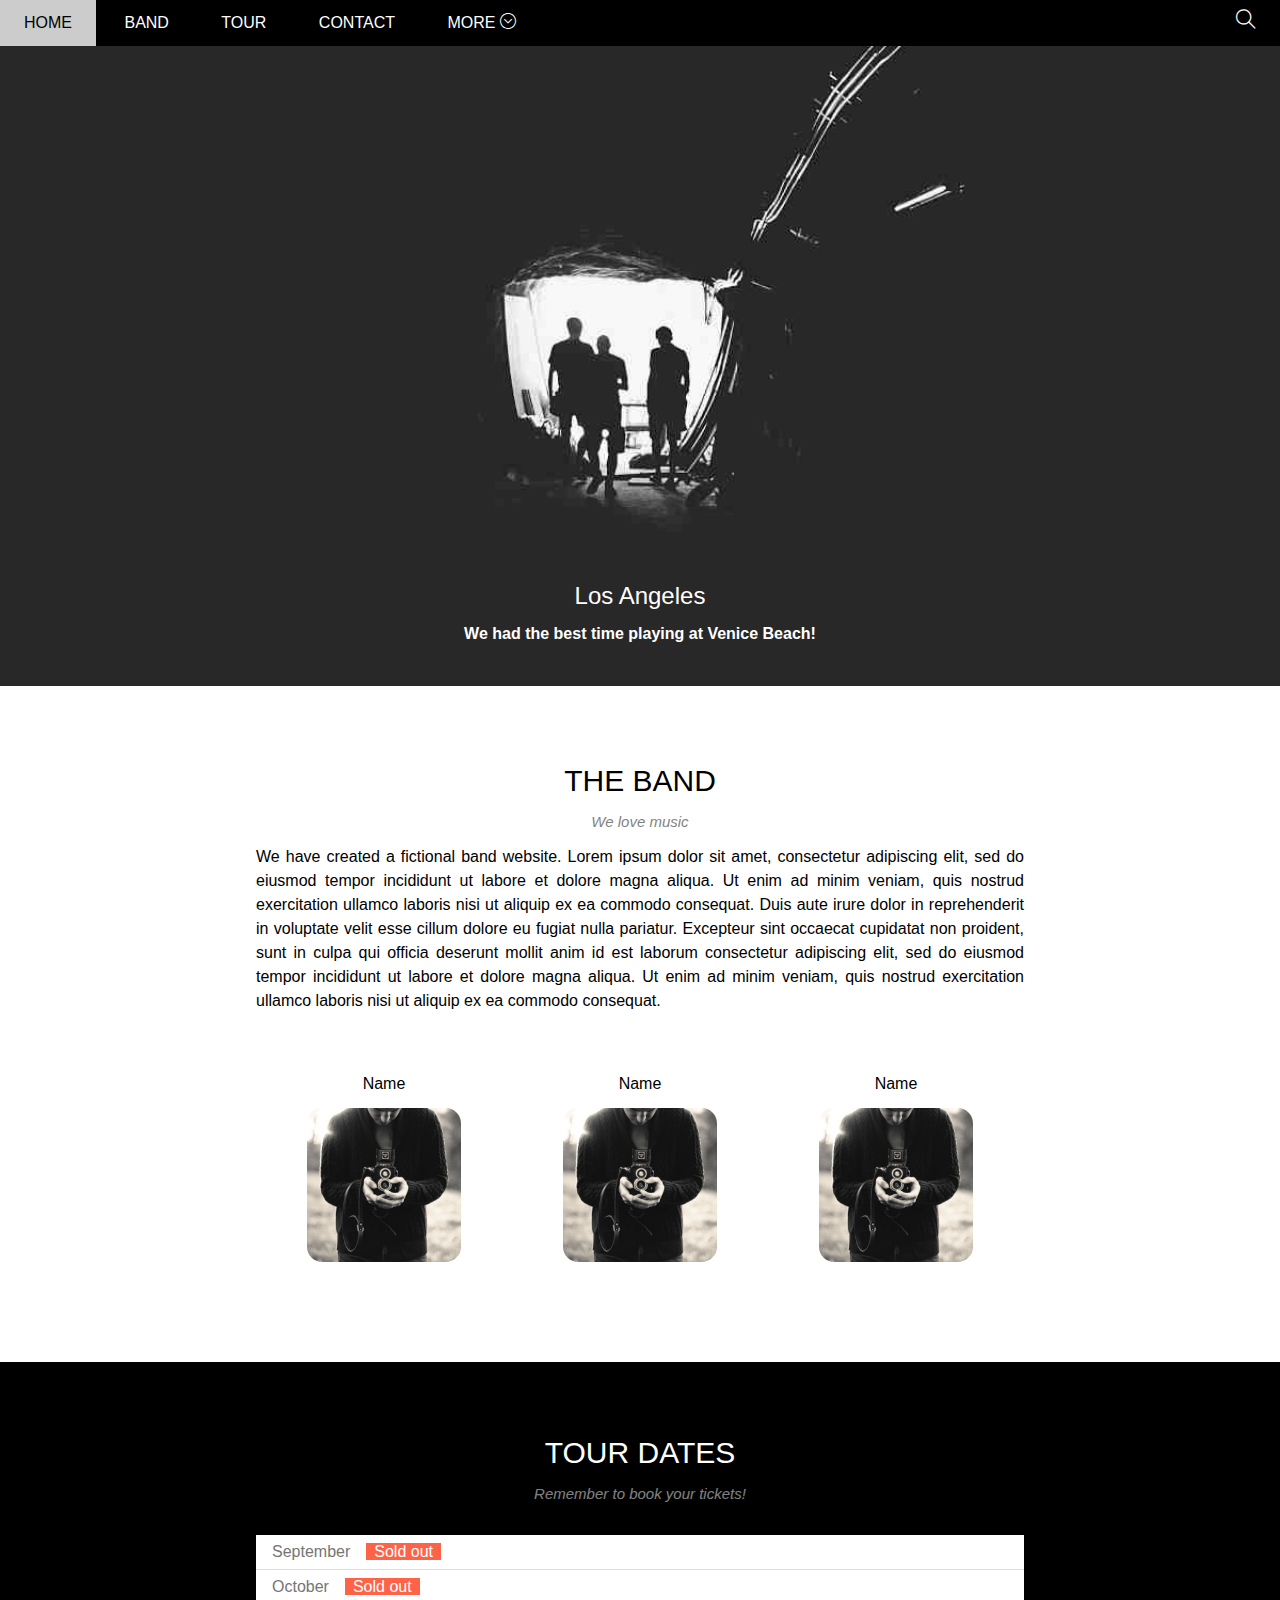
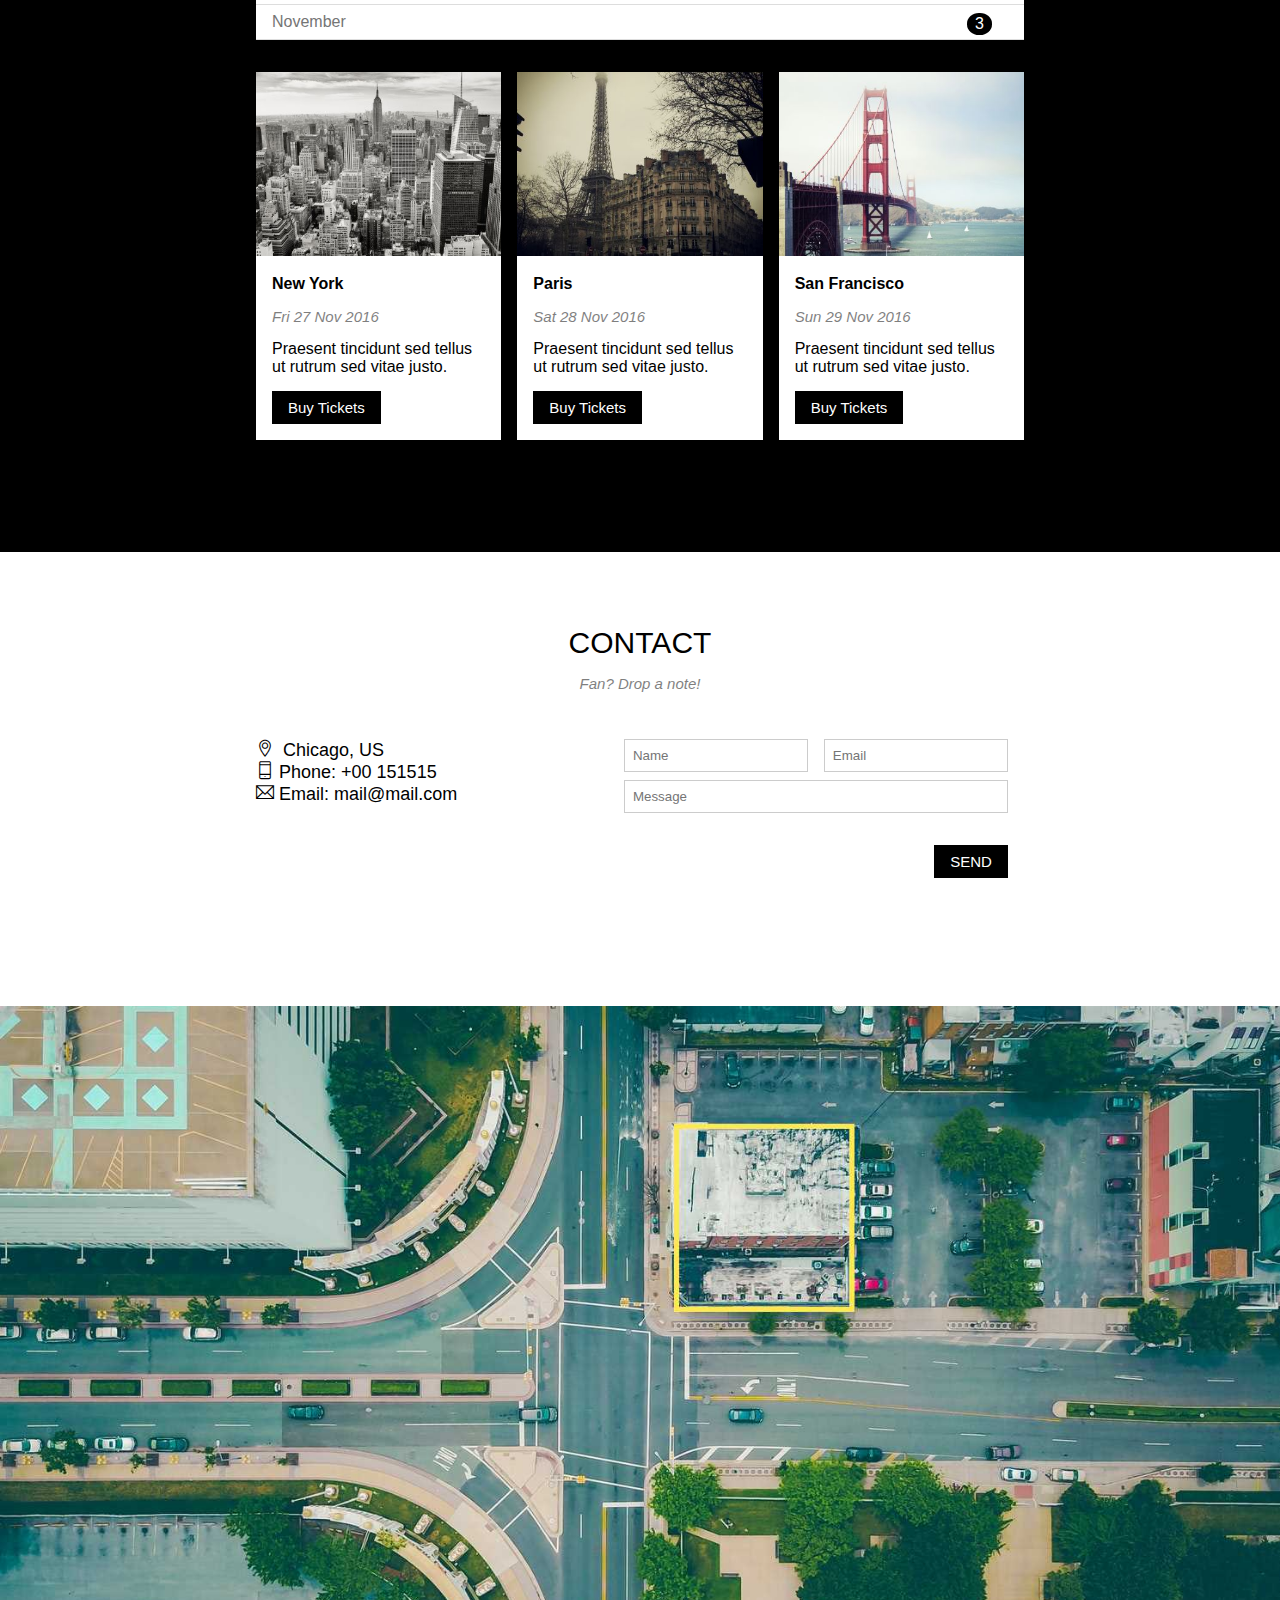
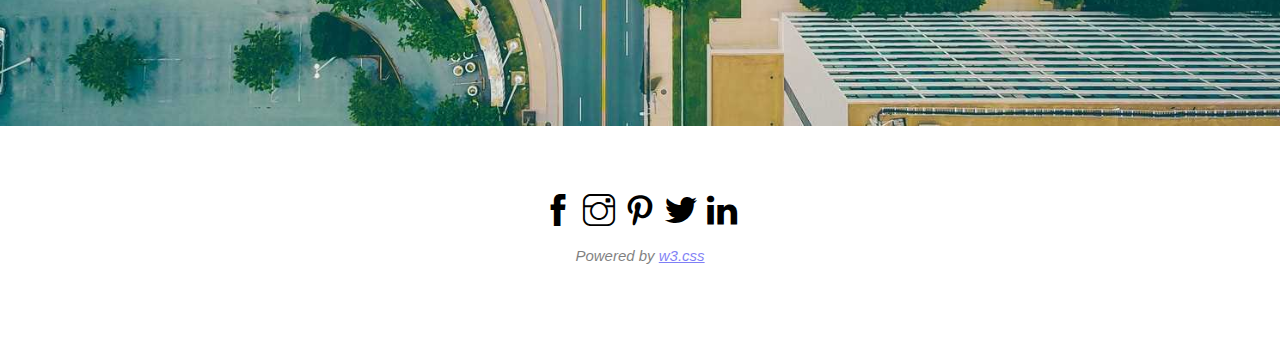
==== commit 8a7c824f: "updateFinish" ====
--- a/index.html
+++ b/index.html
@@ -4,9 +4,9 @@
     <meta charset="UTF-8">
     <meta http-equiv="X-UA-Compatible" content="IE=edge">
     <meta name="viewport" content="width=device-width, initial-scale=1.0">
-    <link rel="stylesheet" href="/acset/css/stylesheet.css">
-    <link rel="stylesheet" href="/acset/css/responsive.css">
-    <link rel="stylesheet" href="/acset/font/themify-icons/themify-icons.css">
+    <link rel="stylesheet" href="./acset/css/stylesheet.css">
+    <link rel="stylesheet" href="./acset/css/responsive.css">
+    <link rel="stylesheet" href="./acset/font/themify-icons/themify-icons.css">
     <title>The Band</title>
 </head>
 <body>
@@ -14,19 +14,19 @@
         <div id="header">
         <!-- Begin navigation -->
            <ul class="cursor-poiter" id="nav">
-               <li><a href="#slider">HOME</a></li>
+               <li class="home-btn"><a href="#slider">HOME</a></li>
                <li><a href="#about">Band</a></li>
                <li><a href="#tour">Tour</a></li>
                <li><a href="#contact">Contact</a></li>
-               <li >
+               <li class="more-btn">
                    <a href="#" >More
                        <i class="ti-arrow-circle-down"></i>
                    </a>
                    
                    <ul class="subnav">
-                       <li><a href="">Merchandise</a></li>
-                       <li><a href="">Extras</a></li>
-                       <li><a href="">Media</a></li>
+                       <li><a href="#">Merchandise</a></li>
+                       <li><a href="#">Extras</a></li>
+                       <li><a href="#">Media</a></li>
                    </ul>
                 </li>
                 <div class="search-box">
@@ -39,14 +39,38 @@
            </ul>
         <!-- End navigation -->
     </div>
-        <div class="" id="slider" >
+        <div class="mySlides" id="slider" >
             <div class="chicago-img">
                 <div>
-                    <img width="100%" src="/acset/img/chicago.jpg" alt="">
+                    <img width="100%" src="./acset/img/chicago.jpg" alt="">
                 </div>
                 <div class="chicago-content">
                     <h3 class="content">Chicago</h3>
                     <p class="sub-content"><b>Thank you, Chicago - A night we won't forget.</b></p>
+                </div>
+            </div>
+
+        </div>
+        <div class="mySlides" id="slider" >
+            <div class="chicago-img">
+                <div>
+                    <img width="100%" src="./acset/img/la.jpg" alt="">
+                </div>
+                <div class="chicago-content">
+                    <h3 class="content">Los Angeles</h3>
+                    <p class="sub-content"><b>We had the best time playing at Venice Beach!</b></p>
+                </div>
+            </div>
+
+        </div>
+        <div class="mySlides" id="slider" >
+            <div class="chicago-img">
+                <div>
+                    <img width="100%" src="./acset/img/ny.jpg" alt="">
+                </div>
+                <div class="chicago-content">
+                    <h3 class="content">New York</h3>
+                    <p class="sub-content"><b>The atmosphere in New York is lorem ipsum.</b></p>
                 </div>
             </div>
 
@@ -60,15 +84,15 @@
 
                     <div class="team-member">
                         <p class="name-member">Name</p>
-                        <img class="team-img" src="/acset/img/bandmember.JPG" alt="">
+                        <img class="team-img" src="./acset/img/bandmember.JPG" alt="">
                     </div>
                     <div class="team-member">
                         <p class="name-member">Name</p>
-                        <img class="team-img" src="/acset/img/bandmember.JPG" alt="">
+                        <img class="team-img" src="./acset/img/bandmember.JPG" alt="">
                     </div>
                     <div class="team-member">
                         <p class="name-member">Name</p>
-                        <img class="team-img" src="/acset/img/bandmember.JPG" alt="">
+                        <img class="team-img" src="./acset/img/bandmember.JPG" alt="">
                     </div>
                 </div>
             </div>
@@ -86,7 +110,7 @@
                     </ul>
                     <div class="ticket-place-list clear">
                         <div class="ticket-place">
-                            <img width="100%" src="/acset/img/newyork.jpg" alt="">
+                            <img width="100%" src="./acset/img/newyork.jpg" alt="">
                             <div class="content-ticket-buy">
 
                                 <p class="place-name-ticket"><b>New York</b></p>
@@ -97,7 +121,7 @@
 
                         </div>
                         <div class="ticket-place">
-                            <img width="100%" src="/acset/img/paris.jpg" alt="">
+                            <img width="100%" src="./acset/img/paris.jpg" alt="">
                             <div class="content-ticket-buy">
                                 
                                 <p class="place-name-ticket"><b>Paris</b></p>
@@ -107,8 +131,8 @@
                             </div>
                             
                         </div>
-                        <div class="ticket-place">
-                            <img width="100%" src="/acset/img/sanfran.jpg" alt="">
+                        <div class="ticket-place clear">
+                            <img width="100%" src="./acset/img/sanfran.jpg" alt="">
                             <div class="content-ticket-buy">
                                 
                                 <p class="place-name-ticket"><b>San Francisco</b></p>
@@ -121,7 +145,30 @@
                     </div>
                 </div>
             </div>
-
+            <div class="clear animation" id="buyTicketForm">
+                <div class="">
+
+                    <div class="buyTicketForm__hearder">
+                        <span onclick="document.getElementById('buyTicketForm').style.display='none'" class="buyTicketForm__hearder--span ti-close" >
+    
+                        </span>
+                        <header>
+                            <i class="ti-ticket buyTicketForm__hearder--icon"></i>
+                            <p class="buyTicketForm__hearder--content">Tickets</p>
+                        </header>
+                    </div>
+                    <div class="buyTicketForm__contentbox clear">
+                        <i class="ti-shopping-cart-full buyTicketForm__des">  Tickets, $15 per person</i>
+                        <input class="buyTicketForm__input" type="text" placeholder="  How Many ?">
+                        <i class="ti-user buyTicketForm__des">  Send To</i>
+                        <input class="buyTicketForm__input" type="text"  placeholder="  Enter Name ">
+                        <button class="buyTicketForm__btn">PAY</button>
+                        <button class="buyTicketForm__contentbox--close" onclick="document.getElementById('buyTicketForm').style.display='none'" class="buyTicketForm__hearder--span ti-close">Close</button>                    
+                        <p class="buyTicketForm__contentbox--help">Need <a href="#">Help</a></p>
+    
+                    </div>
+                </div>
+            </div>
             <div class="content-section" id="contact">
                 <h2 class="section-heading">CONTACT</h2>
                 <p class="section-sub-heading">Fan? Drop a note!</p>
@@ -160,7 +207,7 @@
 
             </div>
             <div id="map">
-                <img width="100%" src="/acset/img/map.jpg" alt="">
+                <img width="100%" src="./acset/img/map.jpg" alt="">
 
             </div>
 
@@ -179,7 +226,24 @@
 
         
     </div>
+    
     <script>
+        // Slide
+        var mySlides = document.getElementsByClassName('mySlides')
+        var slideIndex = 0;
+        slideLoop();
+        function slideLoop(){
+            var mySlides = document.getElementsByClassName('mySlides')
+            for (let i = 0; i < mySlides.length ; i++) {
+               var slide = mySlides[i];
+               slide.style.display = 'none' 
+            }
+            slideIndex++;
+            if(slideIndex>3){slideIndex=0}
+            mySlides[slideIndex].style.display = 'block'
+            setTimeout(slideLoop,4000)
+        }
+        // mobile
         var headerElement = document.getElementById('header');
         var mobileMenuBtn = document.getElementById('mobile-menu-btn');
         var HeaderHigh = headerElement.clientHeight;
@@ -197,9 +261,30 @@
         for (var i = 0;i < menuItems.length;i++ ){
             var menuItem = menuItems[i];
             menuItem.onclick = function () {
+                var ParentMenu = this.nextElementSibling && this.nextElementSibling.classList.contains('subnav');
+                if (!ParentMenu) {
                 headerElement.style.height = null;
+                    
+                } else {
+                    event.preventDefault();
+                }
 
                 
+            }
+        }
+        var buyTickets = document.getElementsByClassName('buy-ticket-button')
+        for(var i =0 ;i<buyTickets.length;i++){
+            var buyTicket = buyTickets[i]
+            buyTicket.onclick = function(){
+                document.getElementById('buyTicketForm').style.display = "block"
+            }
+        }
+        var outSideClose = document.getElementById('buyTicketForm');
+        window.onclick = function(event){
+            console.log(event)
+            if(event.target === outSideClose)
+            {
+                outSideClose.style.display = 'none'
             }
         }
     </script>
--- a/acset/css/stylesheet.css
+++ b/acset/css/stylesheet.css
@@ -56,7 +56,7 @@
     height: 46px;
     background-color: black;
     z-index: 1;
-    overflow: hidden;
+   
 }
 #nav>li{
     display: inline-block;
@@ -90,9 +90,12 @@
     padding: 0px 24px;
     display: inline-block;
 }
+#nav .more-btn:hover ul{
+    display:block;
+
+}
 #nav li:hover>ul{
     display:block;
-
 }
 #nav>li>a {
     text-transform: uppercase;
@@ -277,4 +280,107 @@
     font-size: 32px;
     text-align: center;
 
+}
+#buyTicketForm {
+    z-index: 3;
+    display: none;
+    padding-top: 100px;
+    position: fixed;
+    left: 0;
+    top: 0;
+    width: 100%;
+    height: 100%;
+    overflow: auto;
+    background-color: rgb(0,0,0);
+    background-color: rgba(0,0,0,0.4);
+    box-shadow:black;
+
+}
+#buyTicketForm .buyTicketForm__hearder {
+    background-color: #009688;
+    max-width: 700px;
+    margin: auto;
+    padding: 40px 0;
+    text-align: center;
+    position: relative;
+
+}
+    
+#buyTicketForm .buyTicketForm__hearder--content {
+    display: inline-block;
+    text-align: center;
+    font-size: 60px;
+    letter-spacing: 4px;
+
+
+}
+#buyTicketForm .buyTicketForm__hearder--span {
+    right: 0;
+    top: 0;
+    position: absolute;
+    padding: 16px 32px 16px 16px;
+    cursor: pointer;
+}
+#buyTicketForm .buyTicketForm__hearder--span:hover {
+    background-color: #ddd;
+}
+#buyTicketForm .buyTicketForm__hearder--icon{
+    font-size: 60px;
+    
+}
+#buyTicketForm .buyTicketForm__contentbox{
+    max-width: 700px;
+    margin: auto;
+    padding:  32px 16px ;
+    position: relative;
+    background-color: #fff;
+
+}
+
+.buyTicketForm__des {
+  font-size:large;
+  
+}
+.buyTicketForm__input {
+    width: 100%;
+    padding: 8px 0;
+    margin: 10px 0;
+}
+.buyTicketForm__btn {
+    width: 100%;
+    font-size: 16px;
+    background-color: #009688;
+    border-style: none;
+    padding: 12px 0;
+    color: #fff;
+
+}
+.buyTicketForm__contentbox--close{
+    background-color: red;
+    border-style: none;
+    color: white;
+    padding: 8px 16px;
+    margin-top: 32px;
+    display: inline-block;
+}
+.buyTicketForm__contentbox--help{
+    position: absolute;
+
+    right: 0;
+    bottom: 40px;
+    margin-right: 16px;
+    
+}
+.animation {
+    position:relative;
+    animation: animatetop 0.4s ease-in;
+}
+@keyframes animatetop{
+    from {
+        top:-300px;opacity:0
+    }
+    to
+    {
+        top:0;opacity:1
+    }
 }--- a/acset/css/responsive.css
+++ b/acset/css/responsive.css
@@ -1,19 +1,33 @@
 /* PC */
-@media (min-width:1024px) {
+
+/* Tablet */
+@media (min-width:46.25em){
     .icon-box {
         display: none;
     }
+    #nav .more-btn:hover ul{
+        display:block;
     
-}
-/* Tablet */
-@media (min-width:740px) and (max-width :1023px) {
-
-    
+    }
 }
 /* Mobile */
-@media (max-width:723px) {
+@media (max-width:46.1875em) {
+    #header {
+        overflow: hidden;
+    }
     #nav>li {
         display: block;
+    }
+    #nav>li>a {
+        display: block;
+    }
+    #nav .subnav {
+        position: initial;
+        background-color: #333;
+    }
+    #nav .subnav li a {
+        color: white !important;
+        padding: 0 40px;
     }
     .chicago-content{
         display: none;
@@ -32,4 +46,18 @@
     #header .icon-box:hover .mobile-menu {
         color: black;
     }
+    #header .home-btn {
+        display: inline-block !important;
+    }
+    #contact .contact-icon,#contact .contact-write-form,#tour .ticket-place,.half-col,
+    #content .team-member {
+        width: 100%;
+    }
+    #contact .contact-write-form {
+        margin: 0px;
+    }
+    #buyTicketForm .buyTicketForm__hearder,#buyTicketForm .buyTicketForm__contentbox{
+        width: auto !important;
+        margin: 0 10px;
+    }
 }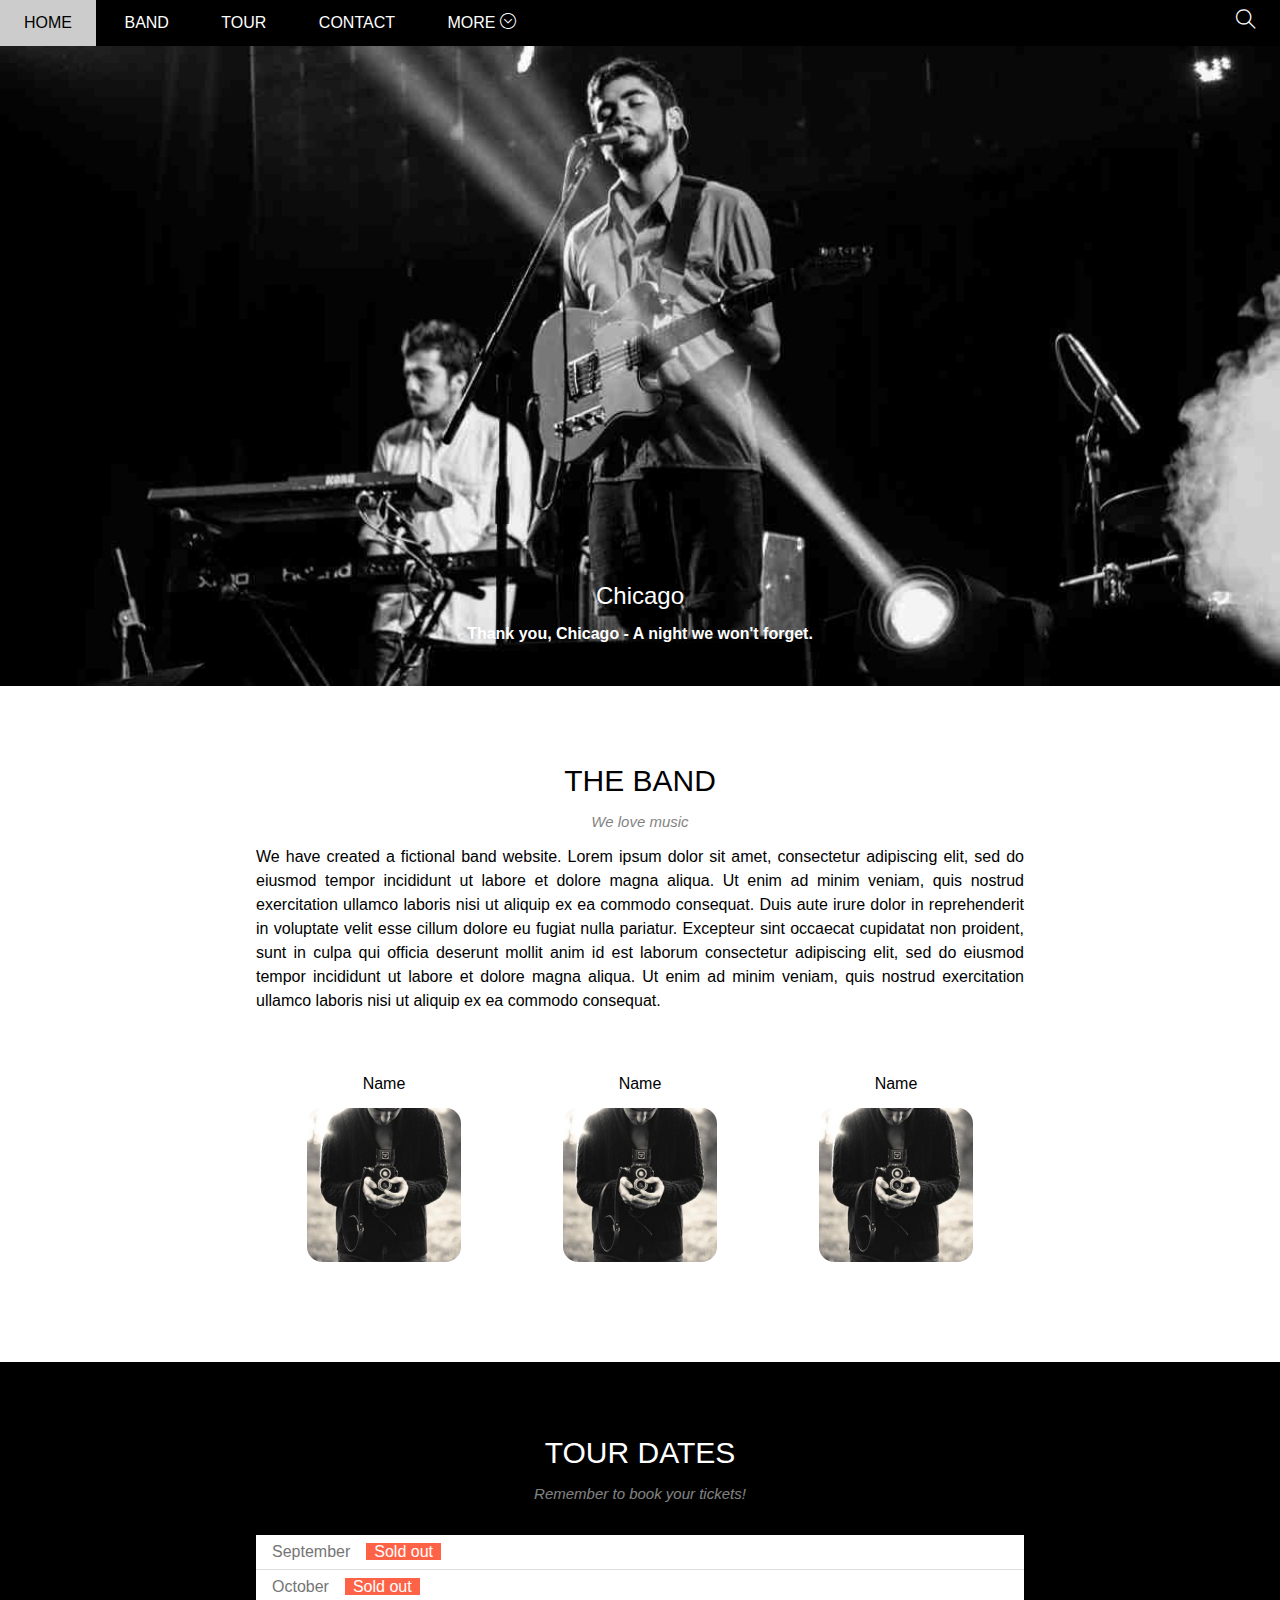
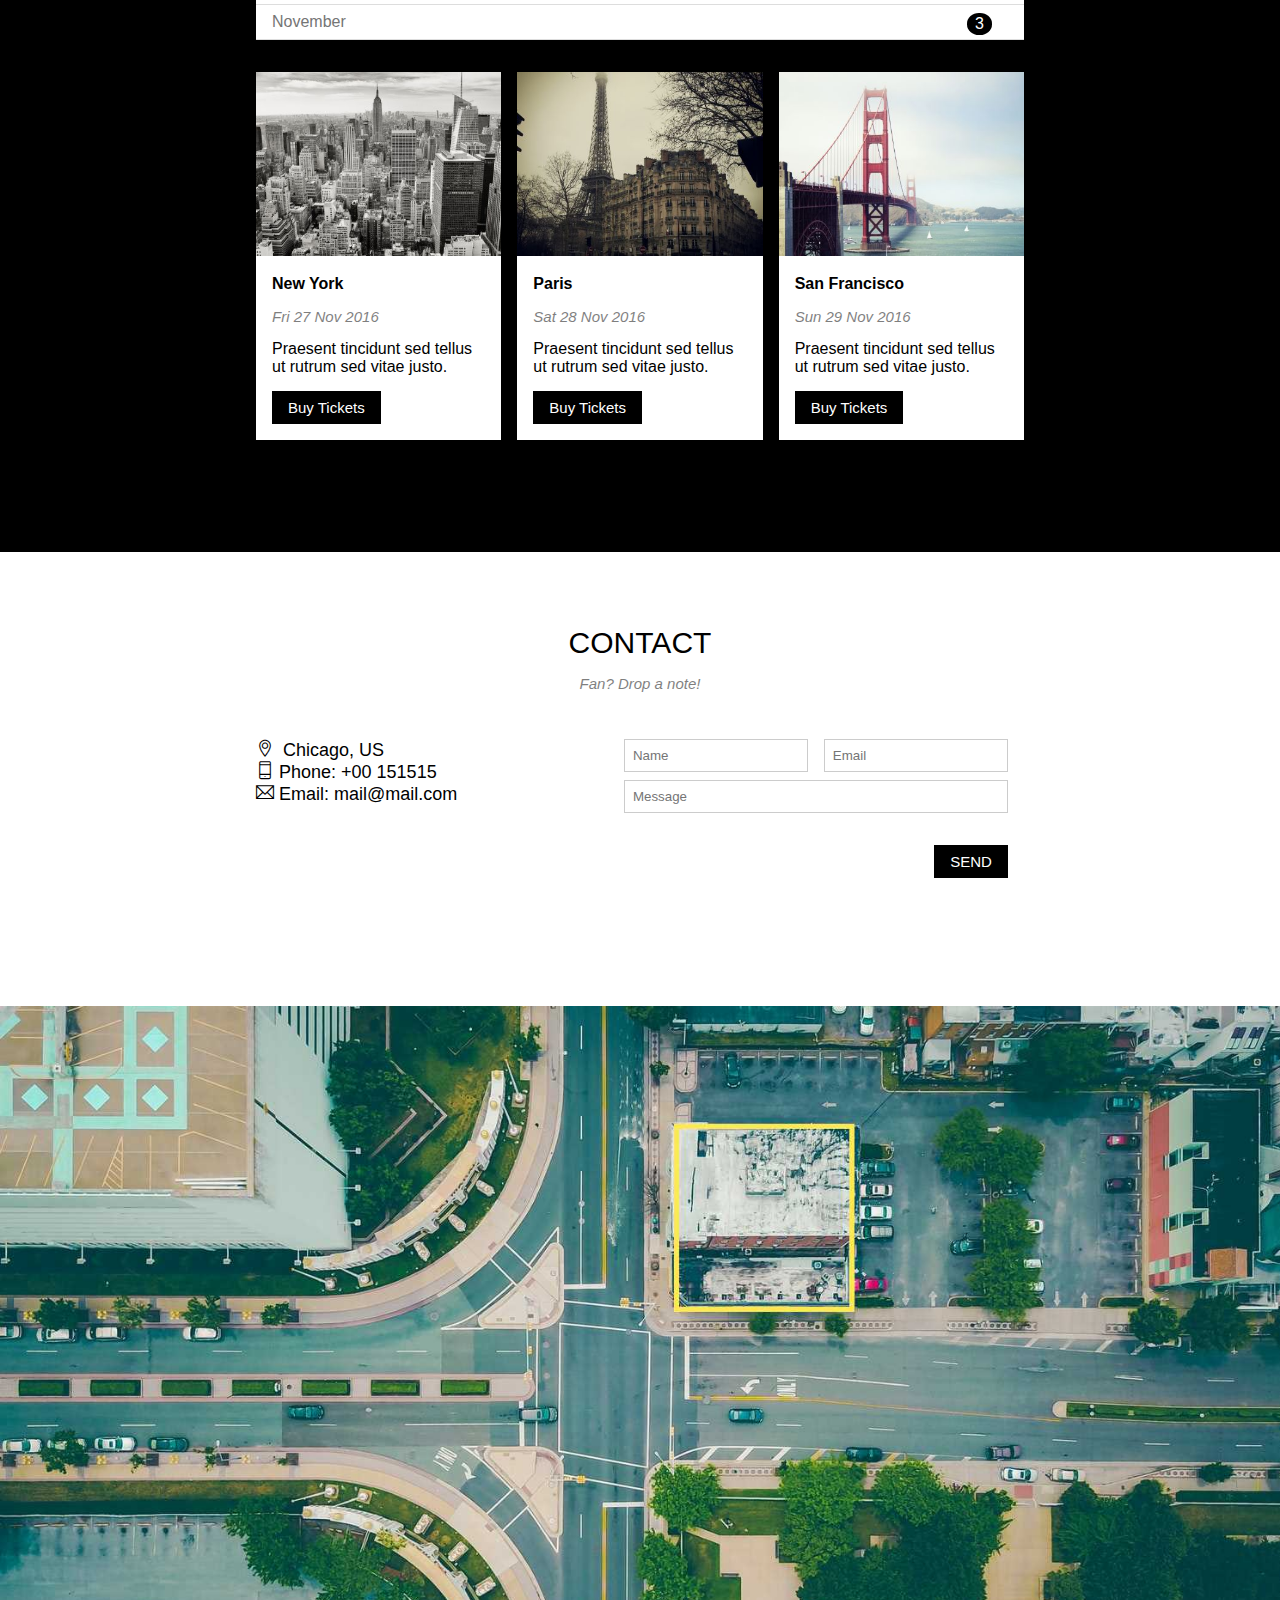
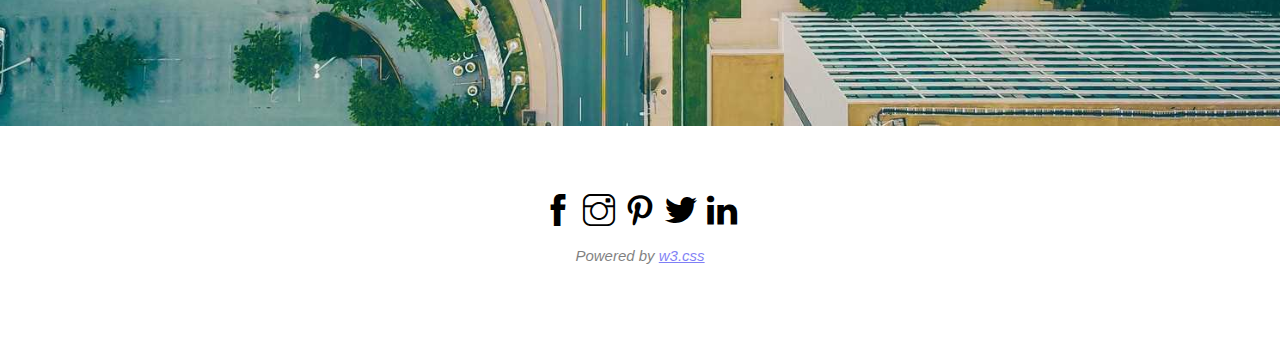
==== commit 8eeec6f6: "update slide" ====
--- a/index.html
+++ b/index.html
@@ -4,6 +4,7 @@
     <meta charset="UTF-8">
     <meta http-equiv="X-UA-Compatible" content="IE=edge">
     <meta name="viewport" content="width=device-width, initial-scale=1.0">
+    <link rel="icon" href="./acset/img/icons8-rock-music-96.png" type="image/x-icon">
     <link rel="stylesheet" href="./acset/css/stylesheet.css">
     <link rel="stylesheet" href="./acset/css/responsive.css">
     <link rel="stylesheet" href="./acset/font/themify-icons/themify-icons.css">
@@ -229,20 +230,20 @@
     
     <script>
         // Slide
-        var mySlides = document.getElementsByClassName('mySlides')
-        var slideIndex = 0;
-        slideLoop();
-        function slideLoop(){
-            var mySlides = document.getElementsByClassName('mySlides')
-            for (let i = 0; i < mySlides.length ; i++) {
-               var slide = mySlides[i];
-               slide.style.display = 'none' 
-            }
-            slideIndex++;
-            if(slideIndex>3){slideIndex=0}
-            mySlides[slideIndex].style.display = 'block'
-            setTimeout(slideLoop,4000)
-        }
+        var myIndex = 0;
+        carousel();
+
+        function carousel() {
+        var i;
+        var x = document.getElementsByClassName("mySlides");
+        for (i = 0; i < x.length; i++) {
+            x[i].style.display = "none";  
+        }
+        myIndex++;
+        if (myIndex > x.length) {myIndex = 1}    
+        x[myIndex-1].style.display = "block";  
+        setTimeout(carousel, 4000);    
+        }           
         // mobile
         var headerElement = document.getElementById('header');
         var mobileMenuBtn = document.getElementById('mobile-menu-btn');
